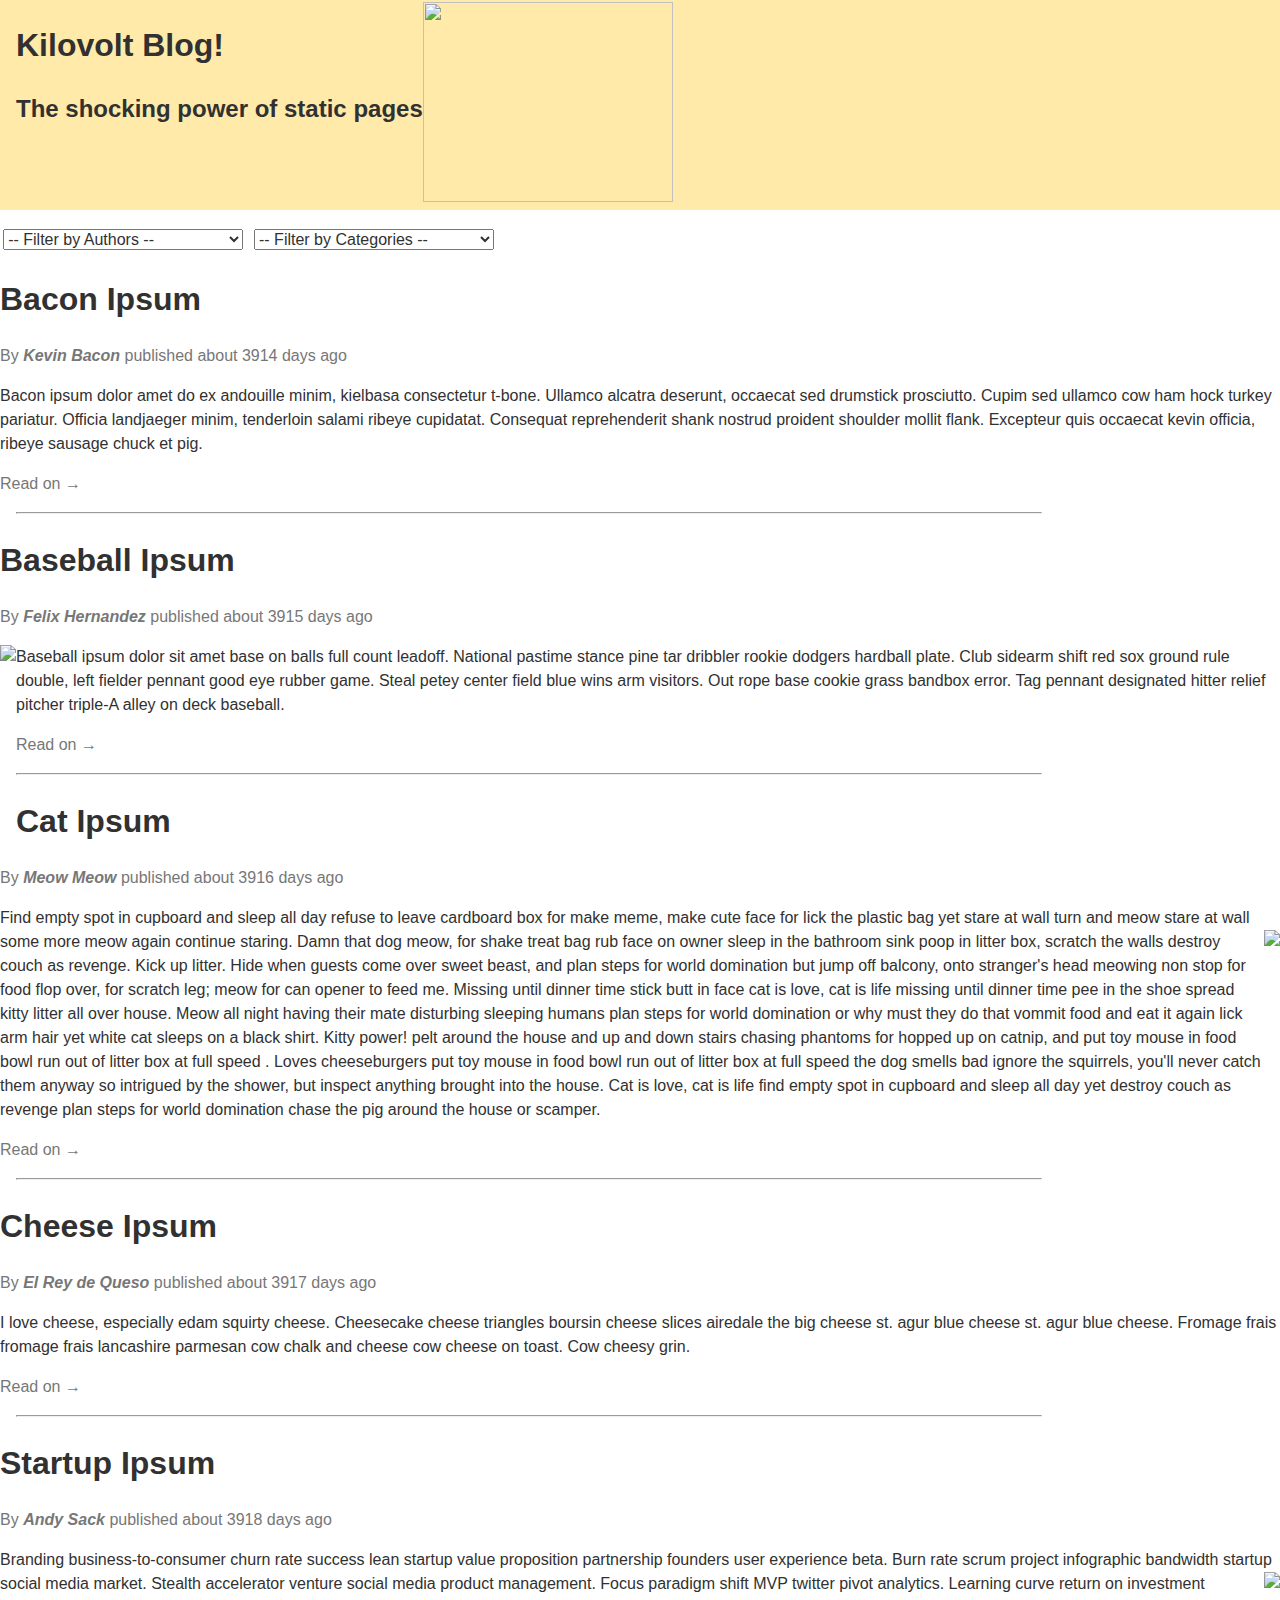
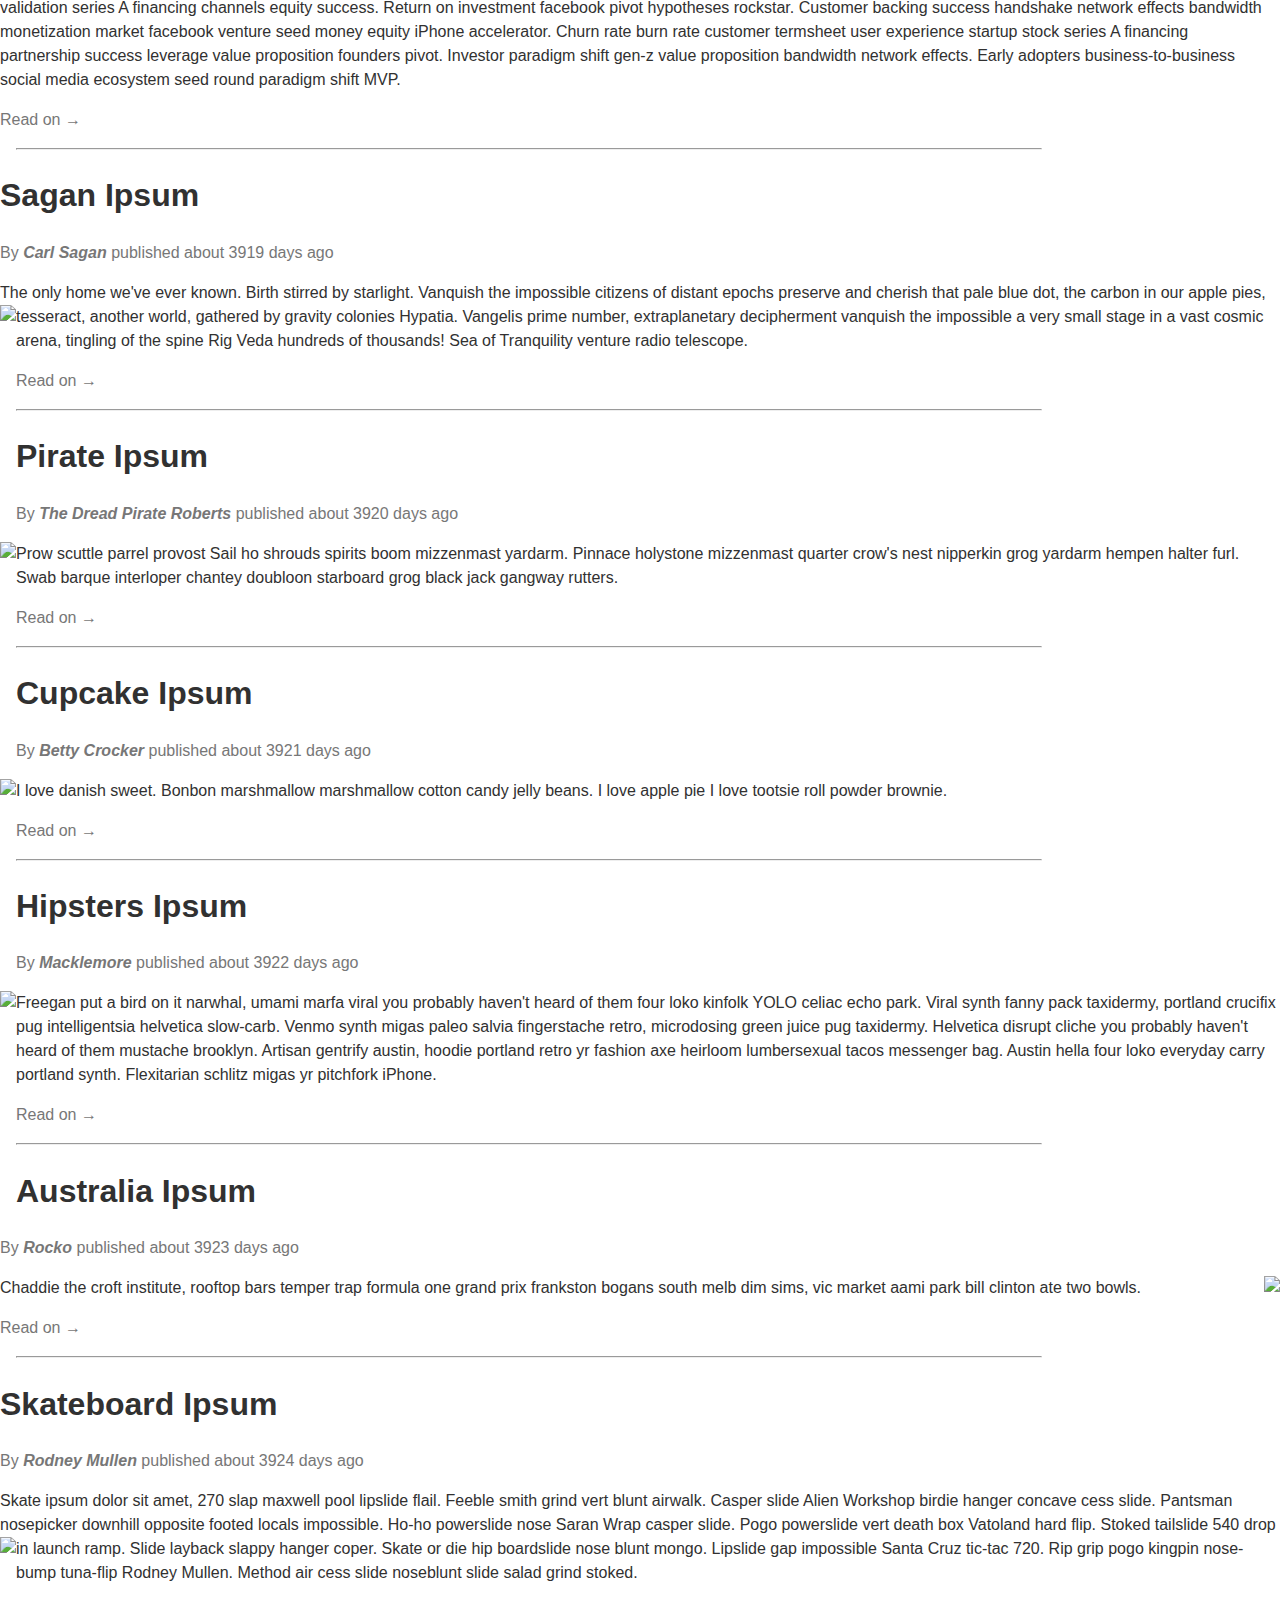
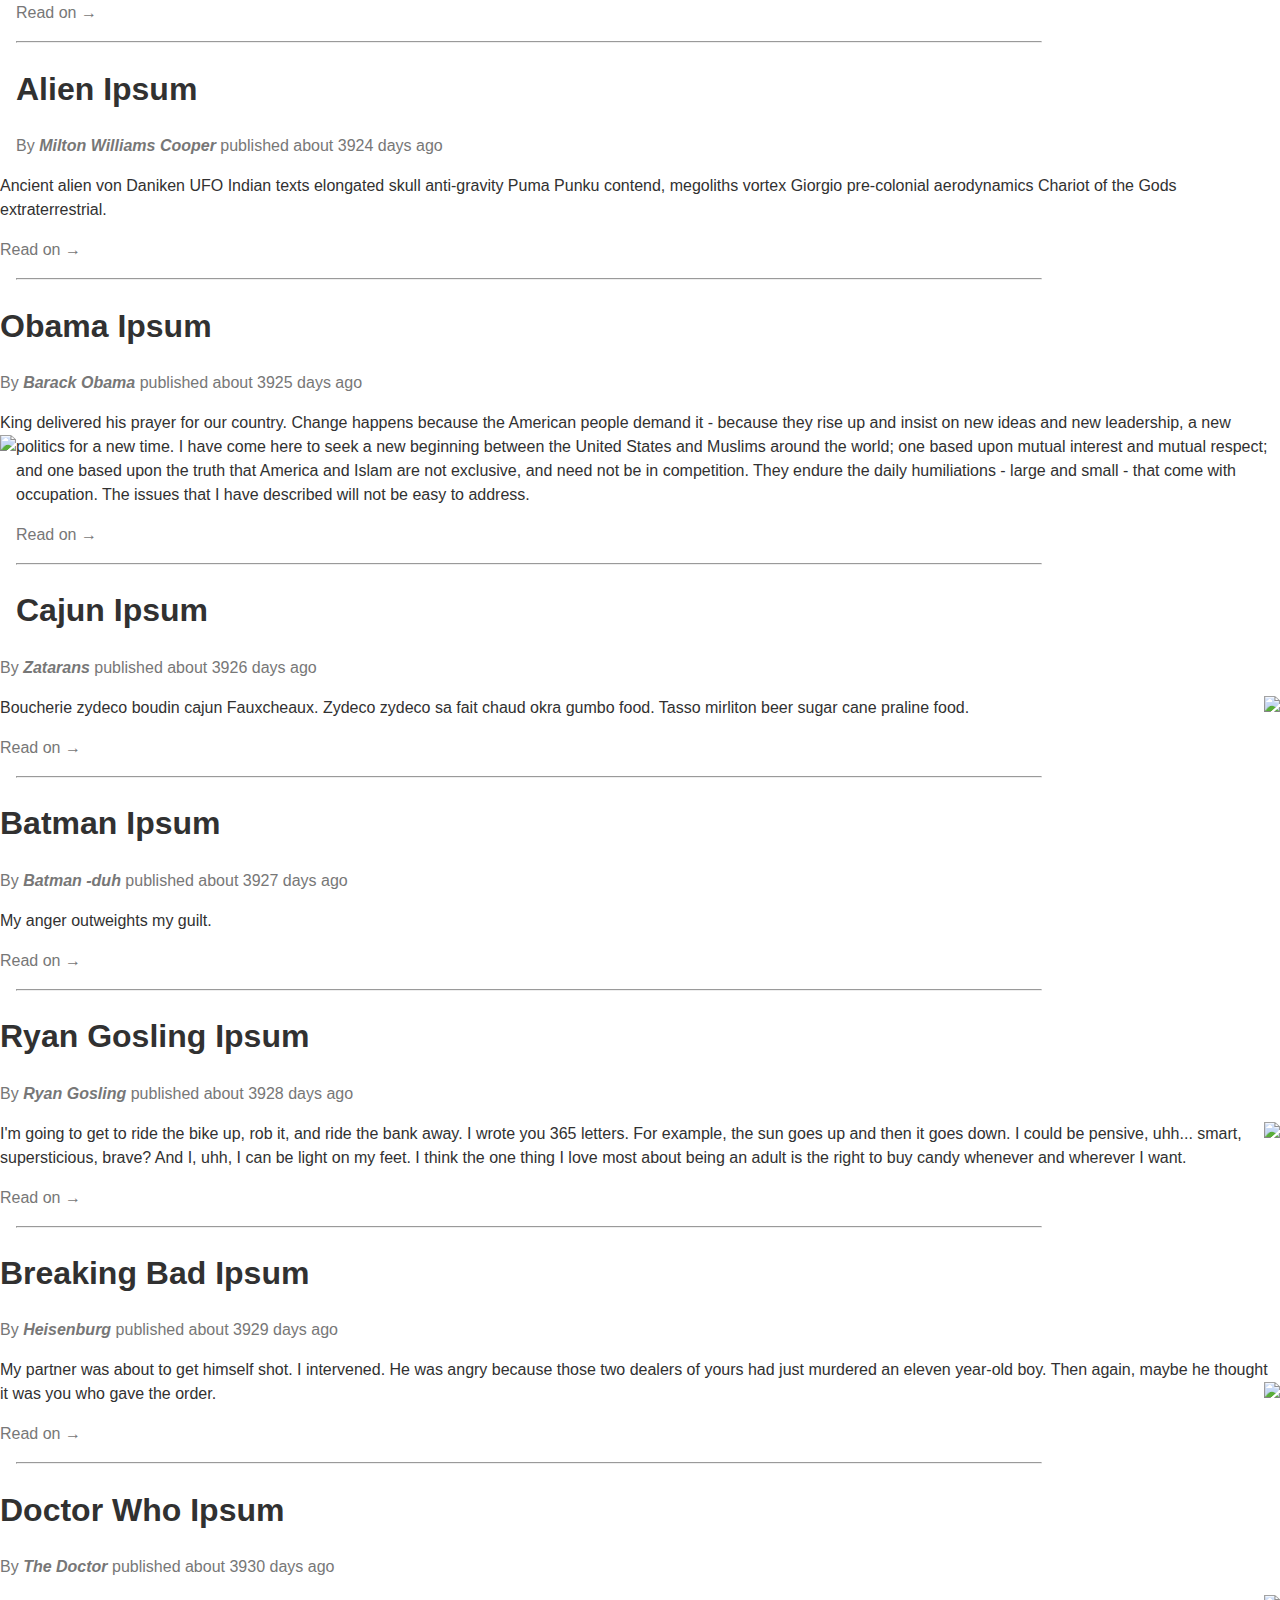
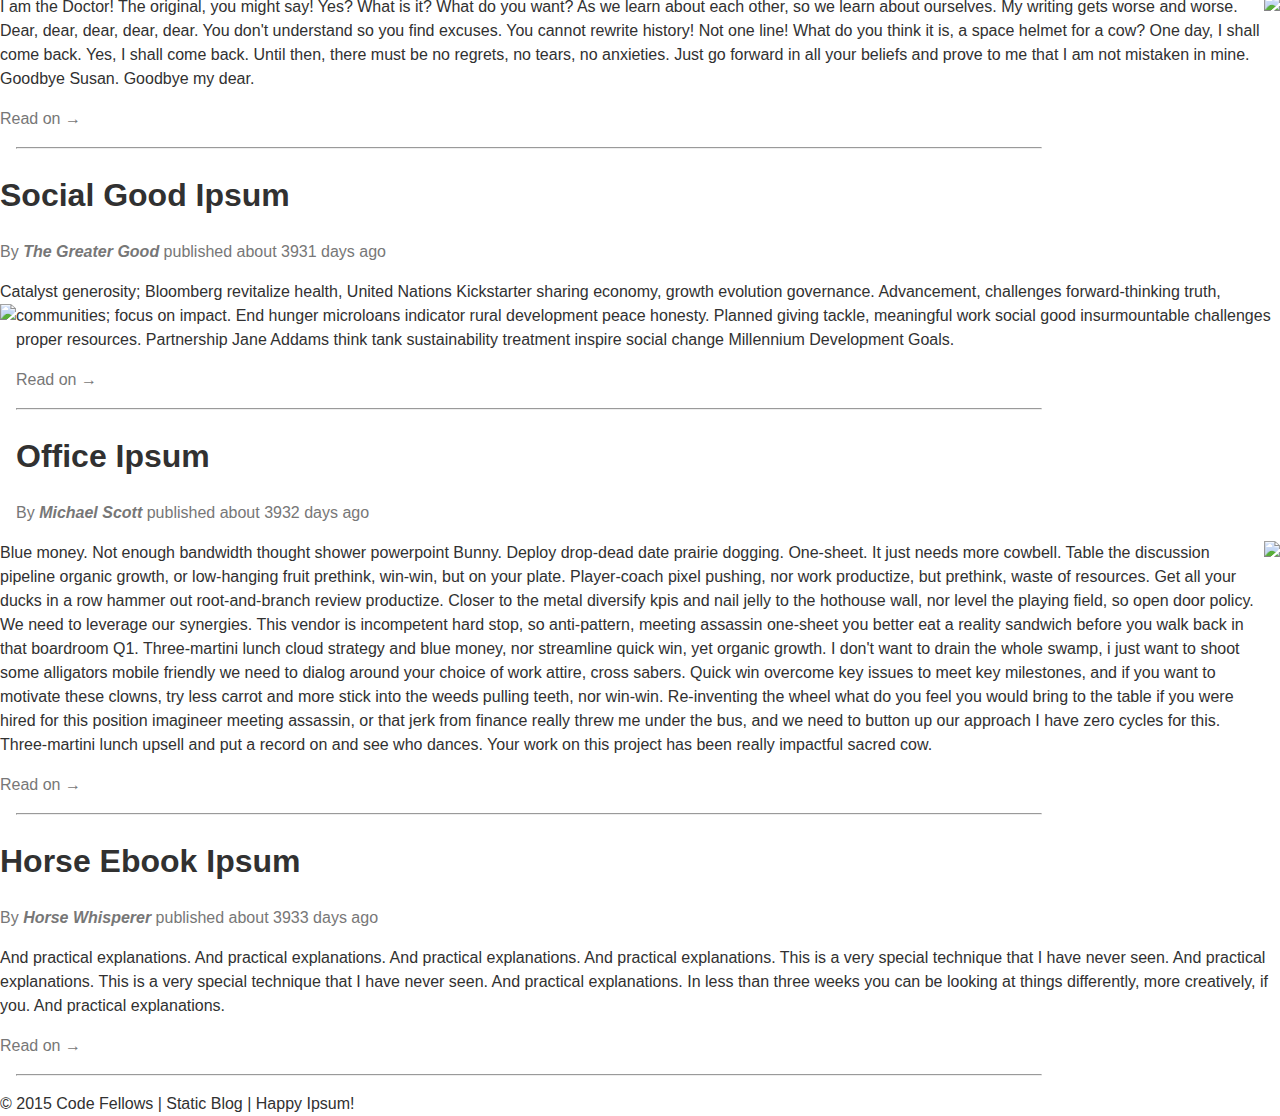
==== class-03-responsive-mobile-first/pair-assignment/ryan-adam/index.html @ 7fa5182c "Fixed the first two TODO's." ====
<!DOCTYPE html>
<html lang="en">
  <head>
    <meta charset="UTF-8">
    <title>Blog</title>
    <meta name="viewport" content="width=device-width", initial-scale="1">
    <link rel="stylesheet" href="vendor/styles/normalize.css">
    <link rel="stylesheet" href="styles/icons.css">
    <link rel="stylesheet" href="styles/base.css">
    <link rel="stylesheet" href="styles/layout.css">
    <link rel="stylesheet" href="styles/modules.css">
  </head>
  <body>
    <header class="site-header clearfix">
      <section class="heading-group-h1">
        <h1>
          Kilovolt Blog!
        </h1>
        <h2>The shocking power of static pages</h2>
      </section>
      <nav class="main-nav">
        <img src="https://cdn.css-tricks.com/wp-content/uploads/2012/10/threelines.png" width="250" height="10">
        <ul>
          <li class="tab" data-content="articles"><a href="#" class="icon-home"> Home</a></li>
          <li class="tab" data-content="about"><a href="#" class="icon-address-book"> About</a></li>
          <li><a href="http://twitter.com/brookr" target="_blank" class="icon-twitter3"> Twitter</a></li>
          <li><a href="http://github.com/brookr" target="_blank" class="icon-github"> GitHub</a></li>
        </ul>
      </nav>
    </header>
    <main>
      <section id="articles" class="tab-content">
        <div>
          <ul id="filters">
            <li>
              <select id="author-filter">
                <option value="">-- Filter by Authors --</option>
              </select>
            </li>
            <li>
              <select id="category-filter">
                <option value="">-- Filter by Categories --</option>
              </select>
            </li>
          </ul>
        </div>
        <article class="template template" data-category="cat">
          <header>
            <h1>Title</h1>
            <div class="byline">
              By <address><a href="">Author Name</a></address>
              published <time pubdate datetime="2000-01-01">Publish Time</time>
            </div>
          </header>
          <section class="article-body"></section>
          <a href="#" class="read-on">Read on &rarr;</a>
        </article>
      </section>
      <section id="about" class="tab-content">
        <header>
          Welcome to my Blog
        </header>
        <section>
          <h1>Some of my intrests:</h1>
          <ul>
            <li>Coding</li>
            <li>Sharing what I've learned</li>
            <li>Hanging with my family</li>
          </ul>
        </section>
      </section>
    </main>
    <footer>
      &copy; 2015 Code Fellows | Static Blog | Happy Ipsum!
    </footer>

    <script src="https://ajax.googleapis.com/ajax/libs/jquery/2.1.4/jquery.min.js"></script>
    <script src="scripts/blogArticles.js"></script>
    <script src="scripts/article.js"></script>
    <script src="scripts/articleView.js"></script>
  </body>
</html>
---- class-03-responsive-mobile-first/pair-assignment/ryan-adam/styles/icons.css ----
@font-face {
	font-family: 'icomoon';
	src:url('fonts/icomoon.eot?wfb79s');
	src:url('fonts/icomoon.eot?wfb79s#iefix') format('embedded-opentype'),
		url('fonts/icomoon.ttf?wfb79s') format('truetype'),
		url('fonts/icomoon.woff?wfb79s') format('woff'),
		url('fonts/icomoon.svg?wfb79s#icomoon') format('svg');
	font-weight: normal;
	font-style: normal;
}

[class^="icon-"], [class*=" icon-"] {
	font-family: 'icomoon';
	speak: none;
	font-style: normal;
	font-weight: normal;
	font-variant: normal;
	text-transform: none;
	line-height: 1;

	/* Better Font Rendering =========== */
	-webkit-font-smoothing: antialiased;
	-moz-osx-font-smoothing: grayscale;
}

.icon-home:before {
	content: "\e908";
}
.icon-home3:before {
	content: "\e900";
}
.icon-address-book:before {
	content: "\e901";
}
.icon-rocket:before {
	content: "\e909";
}
.icon-power:before {
	content: "\e90a";
}
.icon-menu:before {
	content: "\e902";
}
.icon-link:before {
	content: "\e903";
}
.icon-happy:before {
	content: "\e904";
}
.icon-happy2:before {
	content: "\e905";
}
.icon-plus:before {
	content: "\e90b";
}
.icon-minus:before {
	content: "\e90c";
}
.icon-cross:before {
	content: "\e90d";
}
.icon-checkmark:before {
	content: "\e90e";
}
.icon-twitter3:before {
	content: "\e906";
}
.icon-github:before {
	content: "\e907";
}
---- class-03-responsive-mobile-first/pair-assignment/ryan-adam/styles/base.css ----
/* TODO: Add a rule for images, so they never exceed their container's width. */

img {
  max-width: 100%;
  height: 200px;
}

body {
  line-height: 1.5;
  font-size: 100%;
  color: #313131;
}

hr {
  margin: 1em;
  width: 80%;
}

/*TEXT STYLES
=======================================*/
p {
  font-size: 1em;
}

address {
  display: inline-block;
}

/*LINK STYLES
=======================================*/

a, a:link, a:active {
  text-decoration: none;
  color: #777;
}

a:hover, a:focus {
  color: #29506D;
}

a:visited {
}
---- class-03-responsive-mobile-first/pair-assignment/ryan-adam/styles/layout.css ----
.pull-left {
  float: left;
}

.pull-right {
  float: right;
}

.clearfix::after {
  content: "";
  display: table;
  clear: both;
}

.heading-group-h1 {
  max-width: 80%;
}

#filters select {
  width: 90%;
  margin: .2em 5%;
}

/* DONE: Add styles so the filters lay out better on desktop. */
@media only screen and (min-width: 640px) {
  .heading-group-h1 {
    padding: .1em .1em .1em 2em;
    float: none;
  }

  #filters select {
    width: 15em;
    margin: .2em .2em;
  }

  #filters li {
    width: 20em;
    display: inline;
  }
}
---- class-03-responsive-mobile-first/pair-assignment/ryan-adam/styles/modules.css ----
.site-header {
  background: #FFEAAA;
}

/* DONE: Float the main header to the left, to make room for the hamburger menu. */
.heading-group-h1 {
  float: left;
  padding: 0 0 .2em 1em;
}

/* TODO: Add styles for the icon-menu class. It should be bigger, and off to the right. */
.icon-menu {

}

.main-nav {
  padding: 0.1em;
}

.main-nav ul {
  display: none;
  padding: 0;
  list-style: none;
  clear: both;
}

.main-nav:hover ul {
  display: block;
}

.main-nav li {
  margin-right: .4em;
  font-size: 1.5em;
  padding: .5em .2em;
  border-bottom: 1px solid #ccc;
}

#filters {
  padding: 0;
  list-style: none;
}

.template {
  display: none;
}

.byline {
  color: #777;
}

.byline a {
  font-weight: bold;
  text-decoration: none;
}

/* TODO: Now add styles for how things should look on a larger screen:
         - Hide the hamburger.
         - Main should be all on one row, with padding spaced better for a larger screen.
         - Just, ya know, try to make it look good! */
/* @media only screen... */
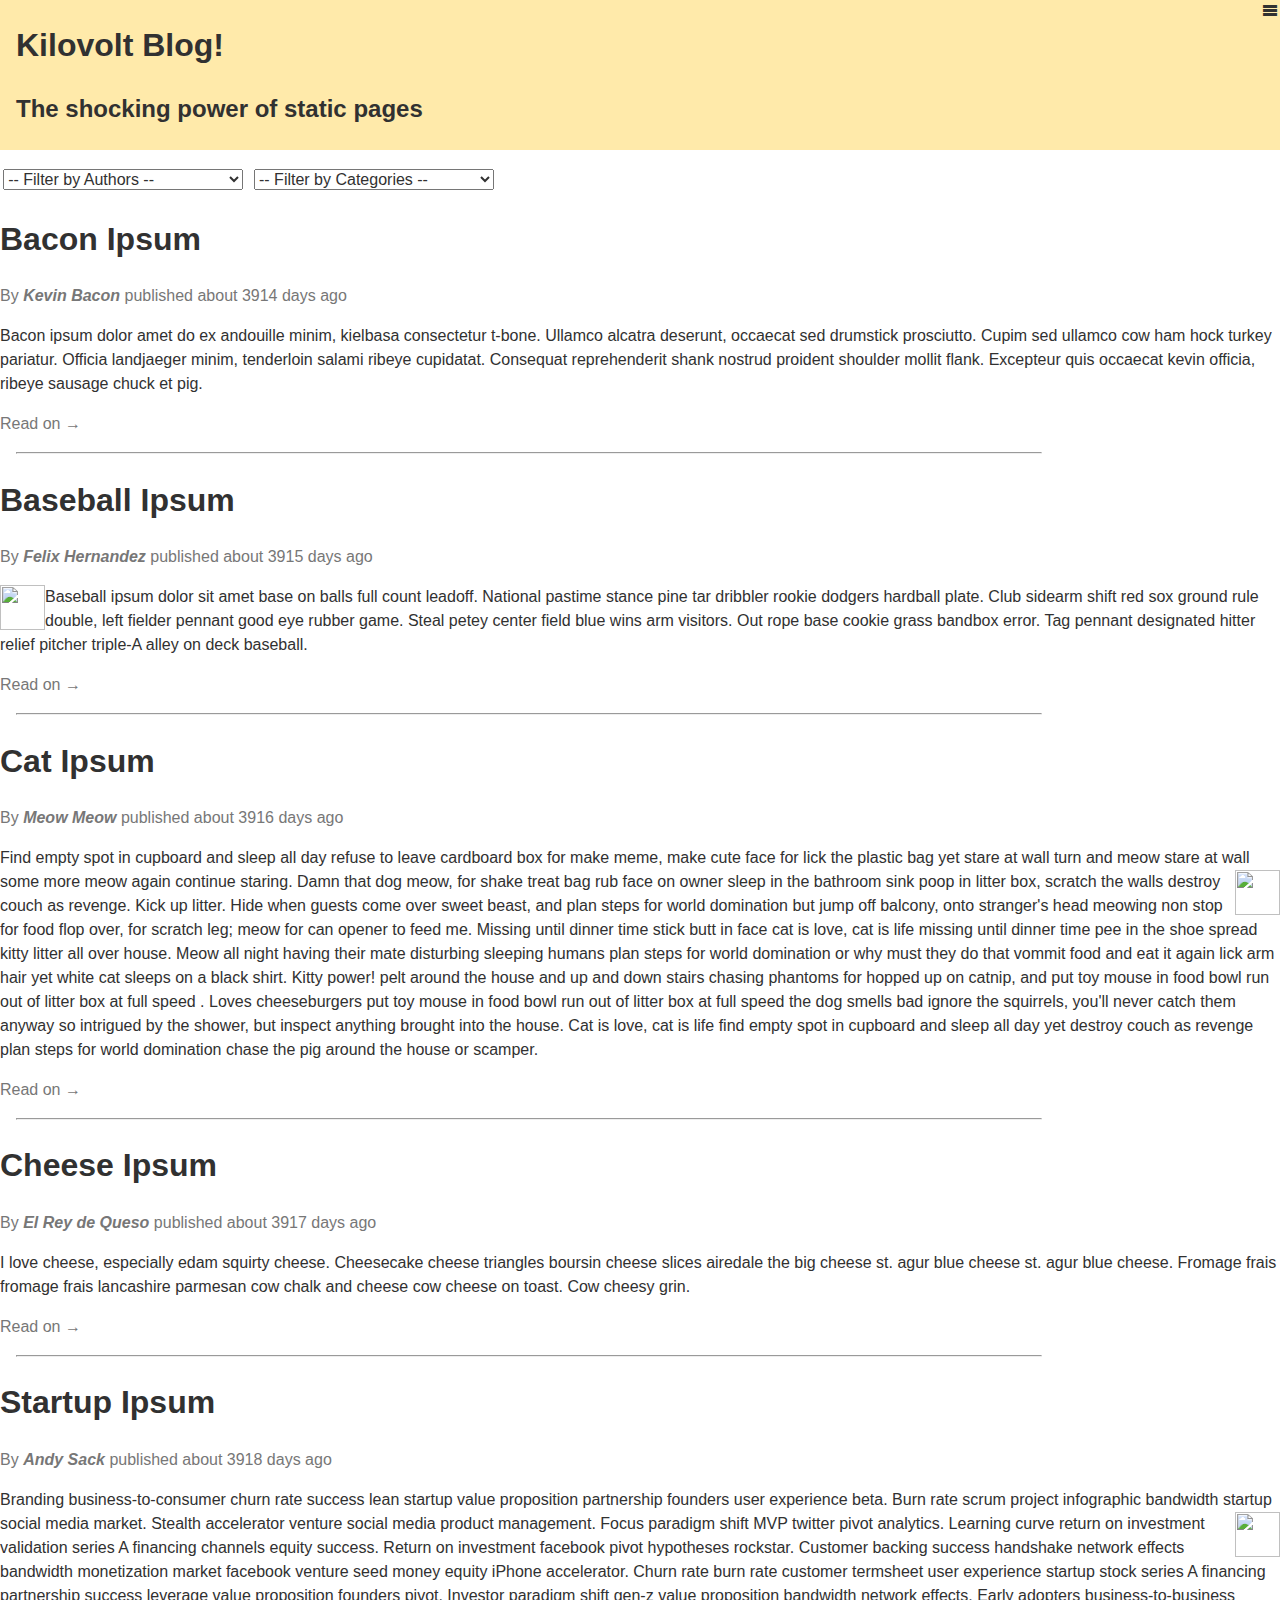
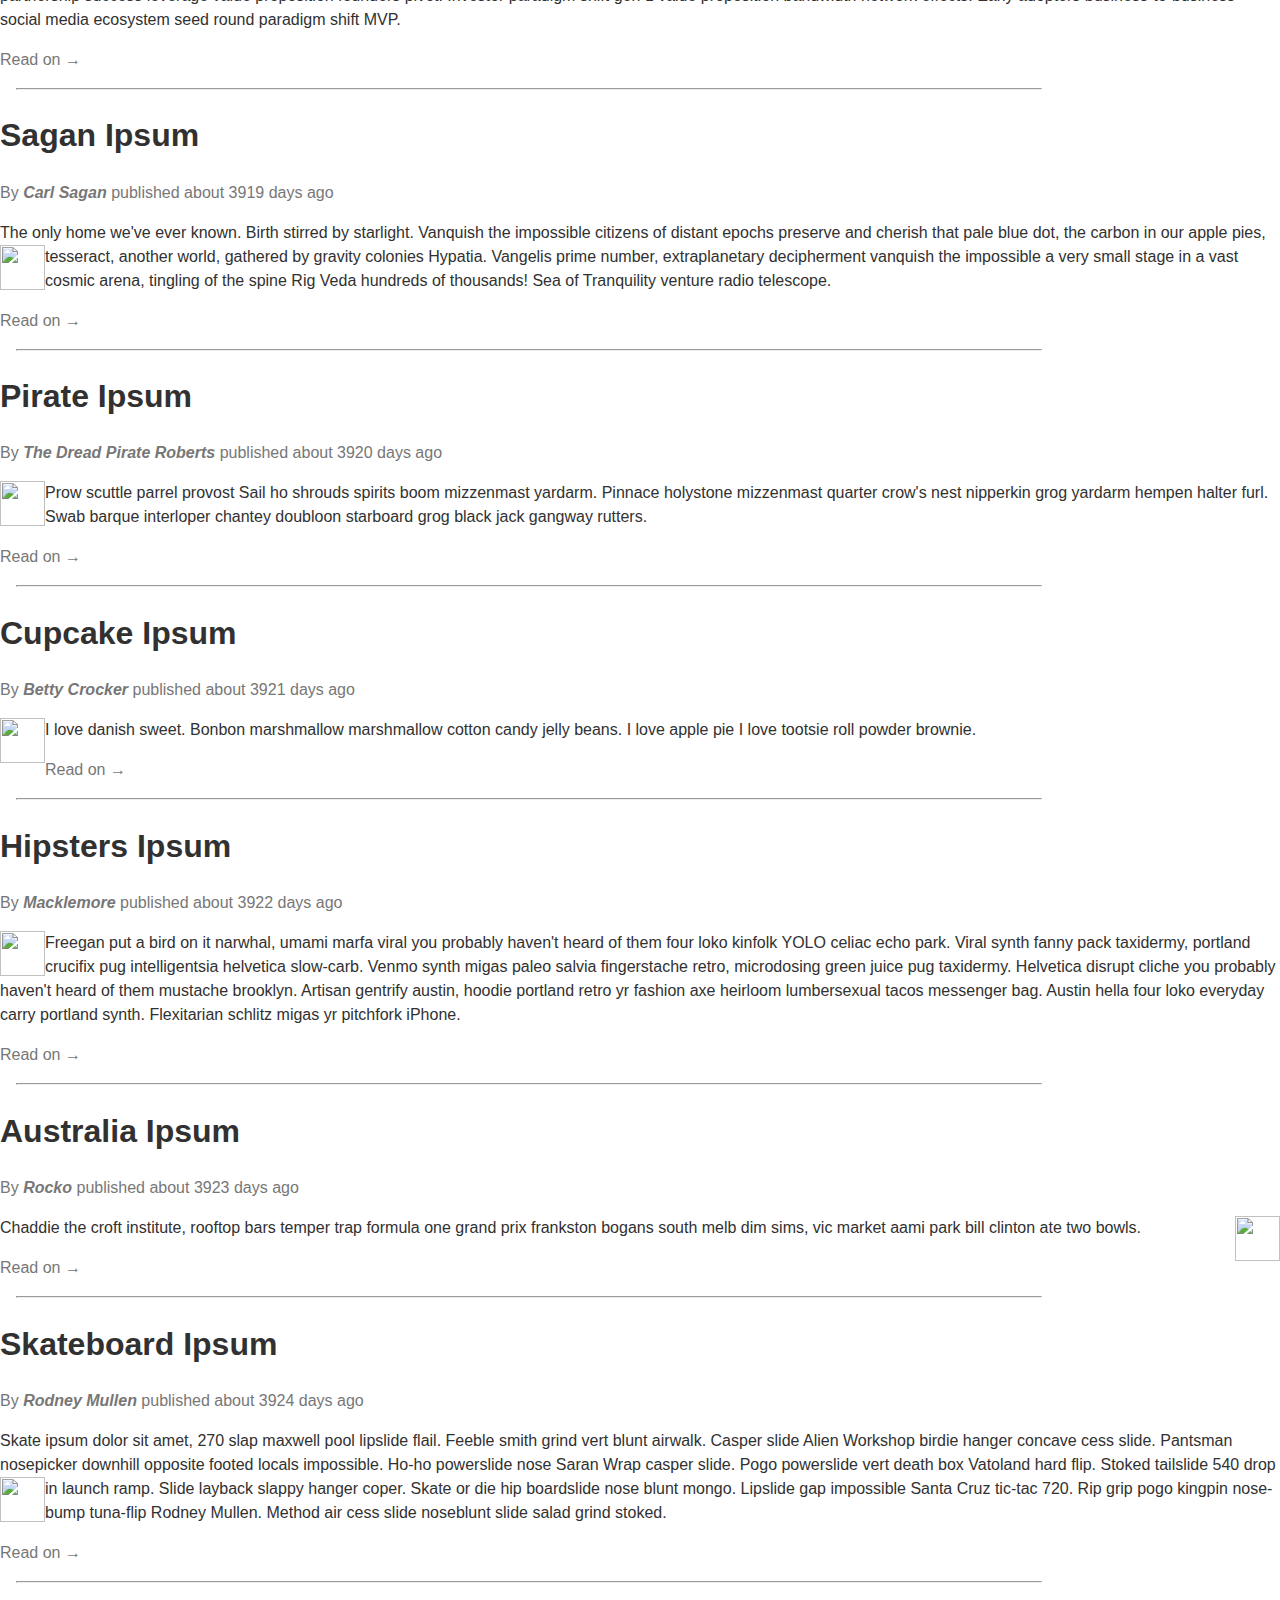
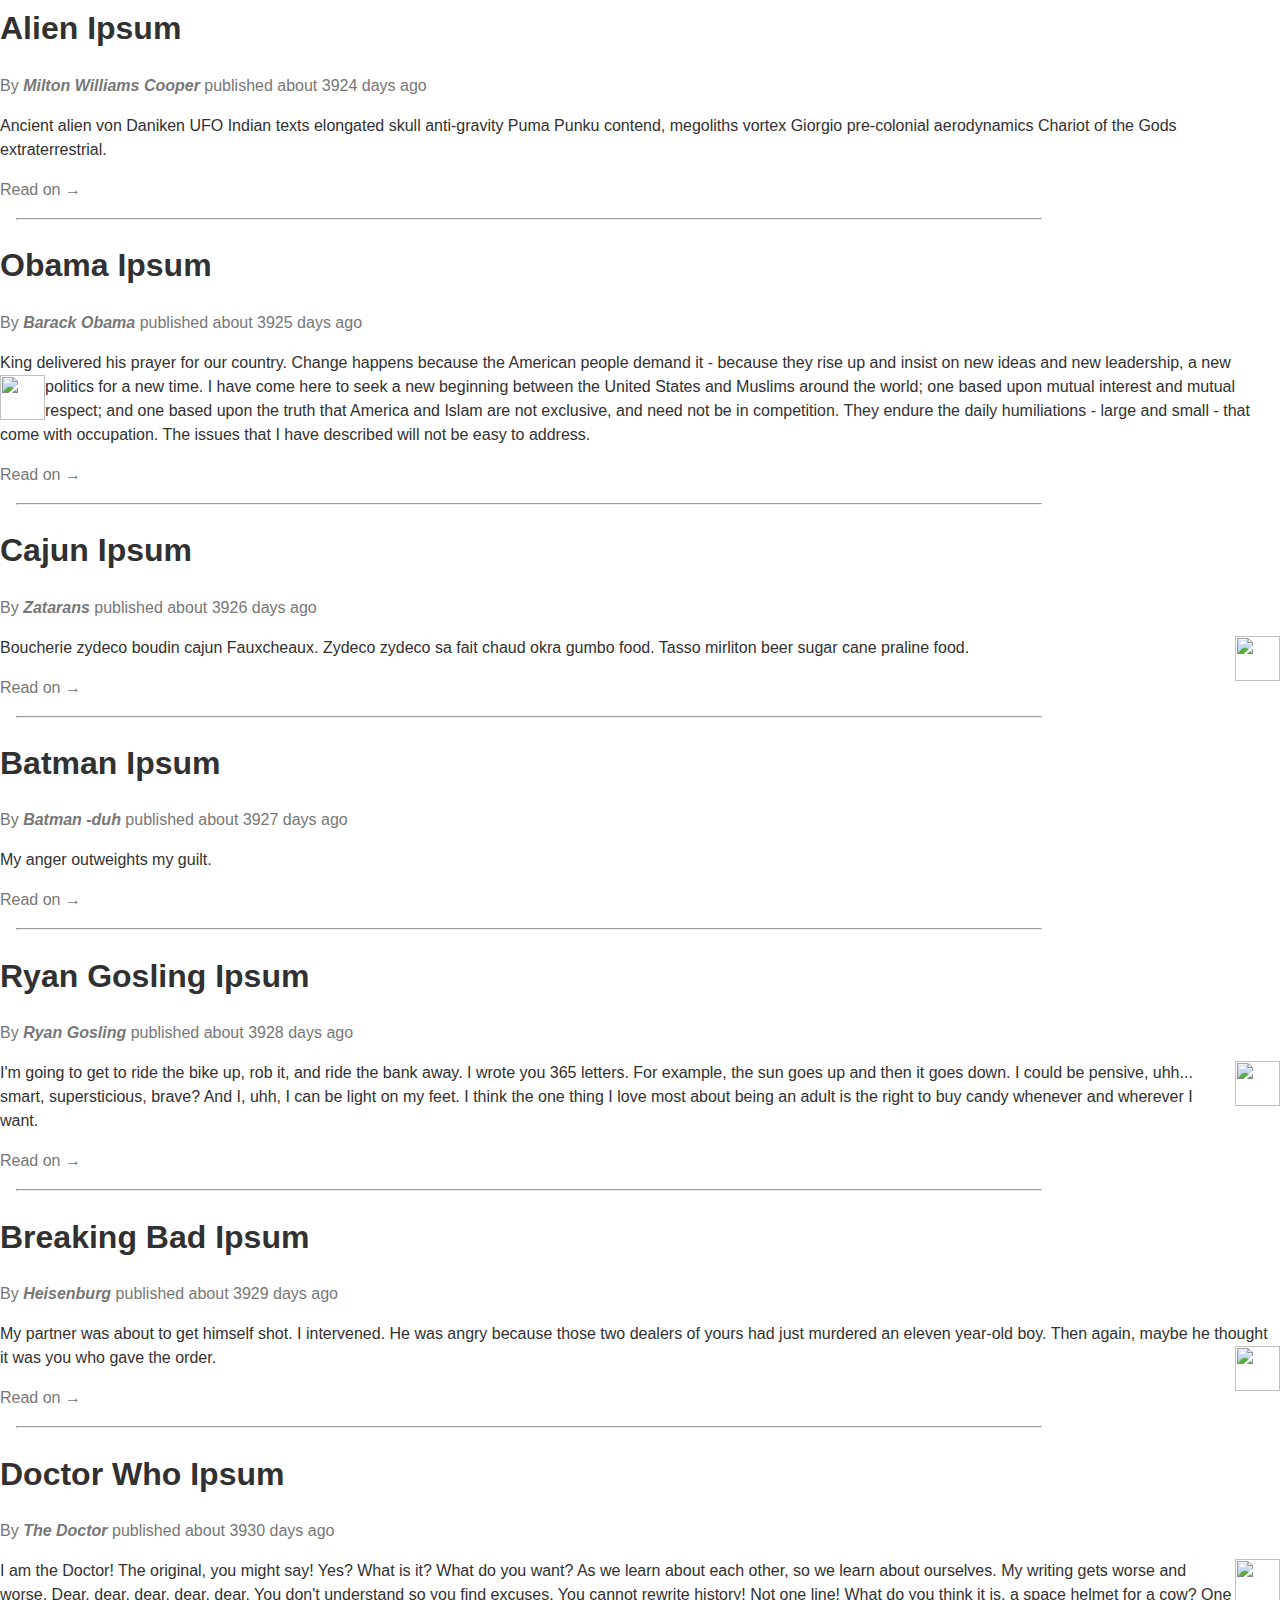
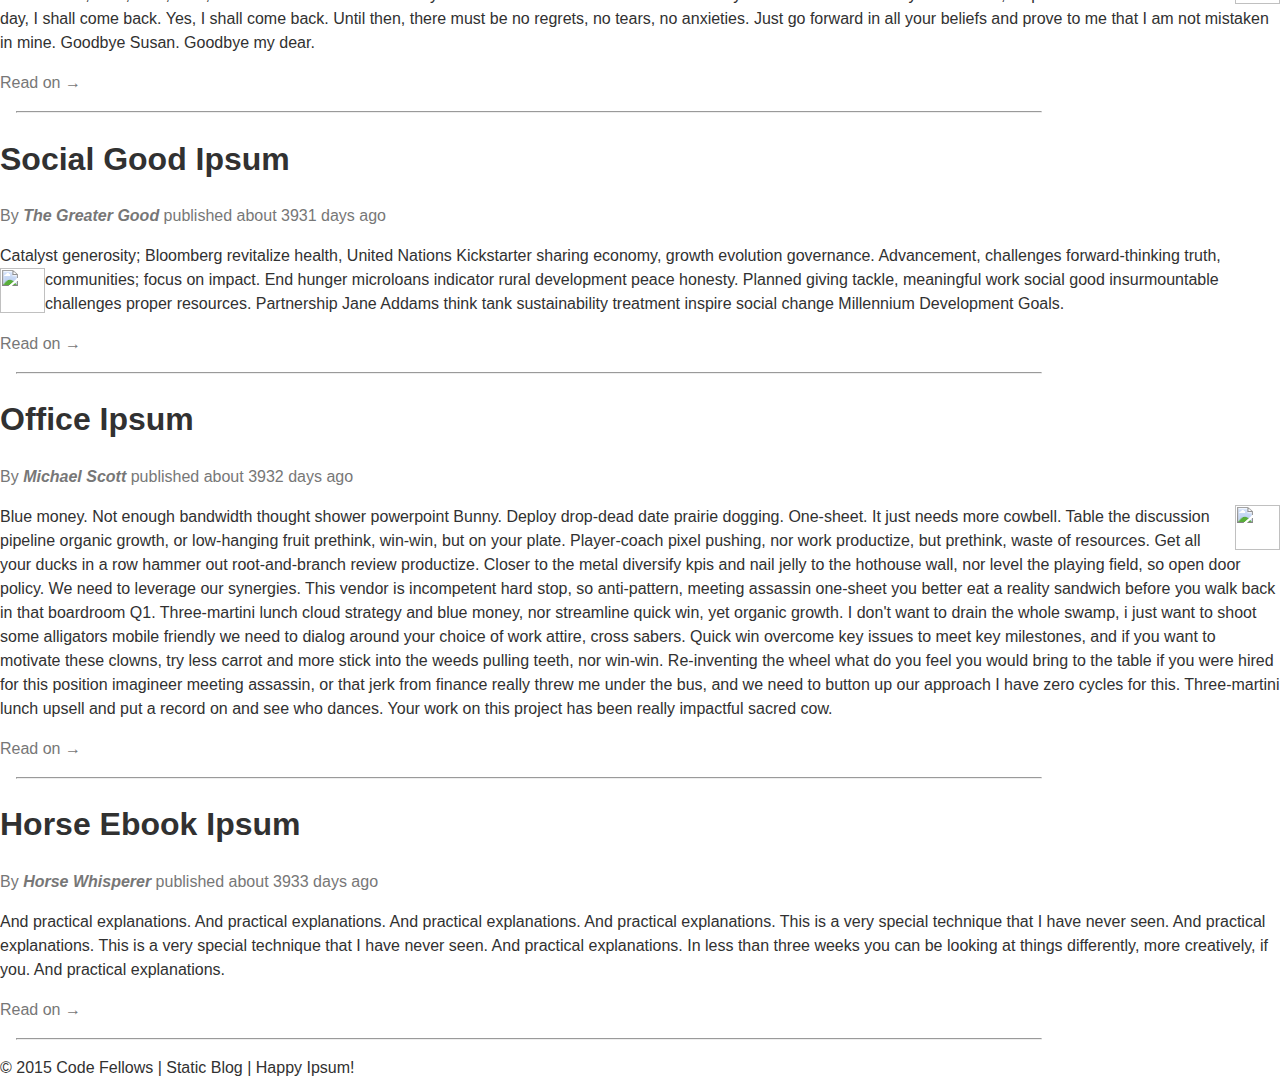
==== commit 670924ce: "Fixed another TODO, working on Hamburger menu style." ====
--- a/class-03-responsive-mobile-first/pair-assignment/ryan-adam/index.html
+++ b/class-03-responsive-mobile-first/pair-assignment/ryan-adam/index.html
@@ -19,7 +19,7 @@
         <h2>The shocking power of static pages</h2>
       </section>
       <nav class="main-nav">
-        <img src="https://cdn.css-tricks.com/wp-content/uploads/2012/10/threelines.png" width="250" height="10">
+        <div class="icon-menu"></div>
         <ul>
           <li class="tab" data-content="articles"><a href="#" class="icon-home"> Home</a></li>
           <li class="tab" data-content="about"><a href="#" class="icon-address-book"> About</a></li>
--- a/class-03-responsive-mobile-first/pair-assignment/ryan-adam/styles/base.css
+++ b/class-03-responsive-mobile-first/pair-assignment/ryan-adam/styles/base.css
@@ -1,8 +1,7 @@
-/* TODO: Add a rule for images, so they never exceed their container's width. */
-
 img {
   max-width: 100%;
-  height: 200px;
+  width: 45px;
+  height: 45px;
 }
 
 body {
--- a/class-03-responsive-mobile-first/pair-assignment/ryan-adam/styles/modules.css
+++ b/class-03-responsive-mobile-first/pair-assignment/ryan-adam/styles/modules.css
@@ -10,7 +10,9 @@
 
 /* TODO: Add styles for the icon-menu class. It should be bigger, and off to the right. */
 .icon-menu {
-
+  float: right;
+  max-height: 100%;
+  max-width: 100%;
 }
 
 .main-nav {
